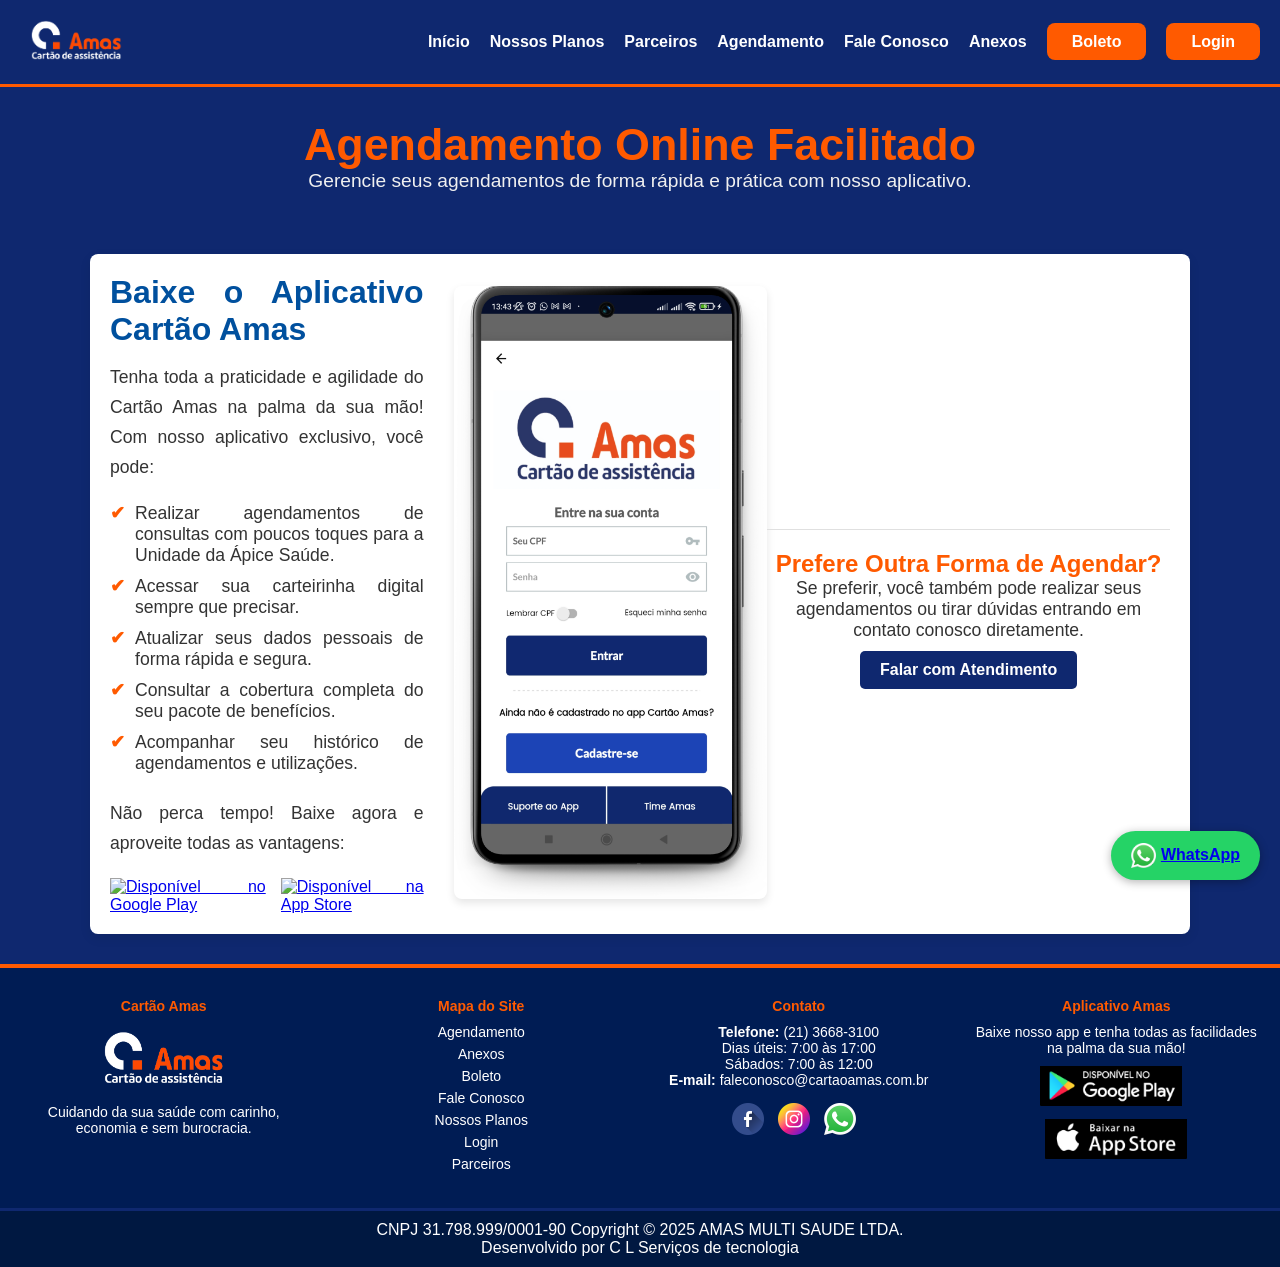
==== agendamento.html @ 590f14ff "update assets" ====
<!DOCTYPE html>
<html lang="pt-BR">
<head>
    <meta charset="UTF-8">
    <meta name="viewport" content="width=device-width, initial-scale=1.0">
    <title>Agendamento Online - Cartão Amas</title>
    <link rel="stylesheet" href="assets/css/style.css">
    <link rel="stylesheet" href="assets/css/main.css">
    <link rel="stylesheet" href="assets/css/footer.css">
    <style>
        /* Estilos específicos para a página Agendamento */
        .page-title-section {
            background-color: #0F286F; /* Azul escuro da marca */
            color: white;
            padding: 2em 20px;
            text-align: center;
        }
        .page-title-section h1 {
            font-size: 2.8em;
            margin: 0;
            color: #FF5A00; /* Laranja para destaque no título */
        }
        .app-promo-container {
            max-width: 1100px;
            margin: 30px auto;
            padding: 20px;
            background-color: #FFFFFF;
            border-radius: 8px;
            box-shadow: 0 4px 12px rgba(0,0,0,0.08);
        }
        .app-promo-content {
            display: flex;
            flex-wrap: wrap;
            align-items: center;
            gap: 30px;
        }
        .app-promo-text {
            flex: 1;
            min-width: 300px;
        }
        .app-promo-text h2 {
            color: #00509e; /* Azul mais escuro */
            font-size: 2em;
            margin-bottom: 15px;
        }
        .app-promo-text p {
            font-size: 1.1em;
            line-height: 1.7;
            color: #333333;
            margin-bottom: 20px;
        }
        .app-benefits-list {
            list-style: none;
            padding-left: 0;
            margin-bottom: 25px;
        }
        .app-benefits-list li {
            font-size: 1.1em;
            color: #333333;
            margin-bottom: 10px;
            padding-left: 25px;
            position: relative;
        }
        .app-benefits-list li::before {
            content: '\2714'; /* Ícone de check */
            color: #FF5A00; /* Laranja */
            position: absolute;
            left: 0;
            font-weight: bold;
        }
        .app-download-buttons {
            display: flex;
            gap: 15px;
            align-items: center;
        }
        .app-download-buttons img {
            height: 50px;
            transition: transform 0.2s ease;
        }
        .app-download-buttons img:hover {
            transform: scale(1.05);
        }
        .app-promo-image {
            flex: 1;
            min-width: 250px;
            text-align: center;
        }
        .app-promo-image img {
            max-width: 100%;
            height: auto;
            border-radius: 8px;
            box-shadow: 0 4px 8px rgba(0,0,0,0.1);
        }
        .alternative-contact {
            margin-top: 30px;
            padding-top: 20px;
            border-top: 1px solid #e0e0e0;
            text-align: center;
            color: #FF5A00;
        }
        .alternative-contact p {
            font-size: 1.1em;
            color: #333333;
            margin-bottom: 10px;
        }
        .alternative-contact .cta-button-secondary {
            background-color: #0F286F;
            color: white;
            padding: 10px 20px;
            text-decoration: none;
            border-radius: 5px;
            font-weight: bold;
            transition: background-color 0.3s ease;
            display: inline-block;
        }
        .alternative-contact .cta-button-secondary:hover {
            background-color: #003d7a;
        }
    </style>
</head>
<body>

    <header class="header">
        <a href="index.html"><img src="/assets/img/logo-amas-sem-fundo.png" alt="Cartão Amas Logo" class="logo"></a>
        <ul class="nav-links">
            <li><a href="index.html">Início</a></li>
            <li><a href="nossos-planos.html">Nossos Planos</a></li>
            <li><a href="parceiros.html">Parceiros</a></li>
            <li><a href="agendamento.html">Agendamento</a></li>
            <li><a href="fale-conosco.html">Fale Conosco</a></li>
            <li><a href="anexos.html">Anexos</a></li>
             <li><a href="https://www.cartaoamas.com.br/AliancaAppNet2/Site/autenticacao/login?t=cpf" target="_blank" class="nav-links-btn">Boleto</a></li> <!-- Link placeholder -->
            <li><a href="https://www.cartaoamas.com.br/AliancaAppNet2/Site/site" target="_blank" class="nav-links-btn">Login</a></li>   <!-- Link placeholder -->
        </ul>
    </header>

    <section class="page-title-section">
        <h1>Agendamento Online Facilitado</h1>
        <p style="font-size: 1.2em; color: #f0f0f0;">Gerencie seus agendamentos de forma rápida e prática com nosso aplicativo.</p>
    </section>

    <main class="app-promo-container">
        <div class="app-promo-content">
            <div class="app-promo-text">
                <h2>Baixe o Aplicativo Cartão Amas</h2>
                <p>Tenha toda a praticidade e agilidade do Cartão Amas na palma da sua mão! Com nosso aplicativo exclusivo, você pode:</p>
                <ul class="app-benefits-list">
                    <li>Realizar agendamentos de consultas com poucos toques para a Unidade da Ápice Saúde.</li>
                    <li>Acessar sua carteirinha digital sempre que precisar.</li>
                    <li>Atualizar seus dados pessoais de forma rápida e segura.</li>
                    <li>Consultar a cobertura completa do seu pacote de benefícios.</li>
                    <li>Acompanhar seu histórico de agendamentos e utilizações.</li>
                </ul>
                <p>Não perca tempo! Baixe agora e aproveite todas as vantagens:</p>
                <div class="app-download-buttons">
                    <a href="https://play.google.com/store/apps/details?id=br.com.amasmultisaude" target="_blank" title="Baixar na Google Play"><img src="..assets/img/loja-android.png" alt="Disponível no Google Play"></a>
                    <a href="https://apps.apple.com/br/app/amas/id1640587993" target="_blank" title="Baixar na App Store"><img src="..assets/img/loja-ios.png" alt="Disponível na App Store"></a>
                </div>
            </div>
            <div class="app-promo-image">
                <!-- Idealmente, uma imagem de um celular mostrando o app -->
                <img src="/assets/img/login-app-amas.png" alt="Aplicativo Cartão Amas">
            </div>
        </div>

        <div class="alternative-contact">
            <h2>Prefere Outra Forma de Agendar?</h2>
            <p>Se preferir, você também pode realizar seus agendamentos ou tirar dúvidas entrando em contato conosco diretamente.</p>
            <a href="fale-conosco.html" class="cta-button-secondary">Falar com Atendimento</a>
        </div>
    </main>

     <div class="whatsapp-float">
        <a href="https://wa.me/552136683100" target="_blank" title="Fale Conosco pelo WhatsApp">
            <img src="/assets/img/whatsapp.png" alt="WhatsApp" style="width:25px; height:25px; vertical-align: middle; margin-right: 5px;">WhatsApp
        </a>
    </div>

    <footer class="footer">
        <div class="footer-container">
            <div class="coluna">
                <h4>Cartão Amas</h4>
                <img src="/assets/img/logo-amas-sem-fundo.png" alt="Logo Amas Rodapé" style="max-width: 150px; margin-bottom: 10px;">
                <p>Cuidando da sua saúde com carinho, economia e sem burocracia.</p>
            </div>
            <div class="coluna">
                <h4>Mapa do Site</h4>
                <ul class="mapa-site">
                    <li><a href="agendamento.html" class="mapa-link">Agendamento</a></li>
                    <li><a href="anexos.html" class="mapa-link">Anexos</a></li>
                    <li><a href="https://www.cartaoamas.com.br/AliancaAppNet2/Site/autenticacao/login?t=cpf" class="mapa-link">Boleto</a></li>
                    <li><a href="fale-conosco.html" class="mapa-link">Fale Conosco</a></li>
                    <li><a href="nossos-planos.html" class="mapa-link">Nossos Planos</a></li>
                    <li><a href="https://www.cartaoamas.com.br/AliancaAppNet2/Site/site" class="mapa-link">Login</a></li>
                    <li><a href="parceiros.html" class="mapa-link">Parceiros</a></li>
                    
                    
                    
                </ul>
            </div>
            <div class="coluna">
                <h4>Contato</h4>
                <p><strong>Telefone:</strong> (21) 3668-3100</p>
                <p>Dias úteis: 7:00 às 17:00</p>
                <p>Sábados: 7:00 às 12:00</p>
                <p><strong>E-mail:</strong> faleconosco@cartaoamas.com.br</p>
                <div class="social-icons" style="margin-top: 15px;">
                    <a href="https://www.facebook.com/cartaoamas" target="_blank"><img src="/assets/img/facebook.png" alt="Facebook"></a>
                    <a href="https://www.instagram.com/cartaoamas/" target="_blank"><img src="assets/img/instagram.png" alt="Instagram"></a>
                    <a href="https://wa.me/552136683100" target="_blank"><img src="/assets/img/whatsapp.png" alt="WhatsApp"></a>
                </div>
            </div>
            <div class="coluna">
                <h4>Aplicativo Amas</h4>
                <p>Baixe nosso app e tenha todas as facilidades na palma da sua mão!</p>
                <a href="https://play.google.com/store/apps/details?id=br.com.amasmultisaude" target="_blank" style="margin-right:10px;"><img src="assets/img/loja-android.png" alt="Google Play" style="height: 40px; margin-top:10px;"></a>
                <a href="https://apps.apple.com/br/app/amas/id1640587993" target="_blank"> <img src="assets/img/loja-ios.png" alt="App Store" style="height: 40px; margin-top:10px;"></a>
            </div>
        </div>
    </footer>
    <div class="footer-last">
        <p style="margin-top: 0px;">CNPJ 31.798.999/0001-90 Copyright © 2025 AMAS MULTI SAUDE LTDA.</p>
        <p>Desenvolvido por C L Serviços de tecnologia</p>
    </div>

    <script src="/assets/scripts/main.js"></script> <!-- Para carrossel e outras interações -->
</body>
</html>
---- assets/css/style.css ----
/* Reset básico */
* {
  margin: 0;
  padding: 0;
  box-sizing: border-box;
}

body {
  width: 100%;
  height: 100vh;
  font-family: 'Segoe UI', sans-serif;
  background-color: #0F286F;
  color: white;
  text-align: justify;

}

/* Cabeçalho */
.header {
  background-color: #0F286F;
  display: flex;
  justify-content: space-between;
  align-items: center;
  padding: 15px 20px;
  border-bottom: 3px solid #FF5A00;
}

.logo {
  height: 50px;
}
/* Menu inicial links*/
.nav-links {
  list-style: none;
  display: flex;
  gap: 20px;
  position: relative;
}
/* Menu inicial transição*/
.nav-links a{
  color: white;
  text-decoration: none;
  transition: 0.5s ease-out;
  font-weight: bold;

}

.nav-links a:hover {
  color: #FF5A00;
  text-decoration: none;
  font-weight: bold;
}
/*Botão menu inicial*/
.nav-links-btn {
  text-decoration: none;
  font-weight: bold;
  background-color: #FF5A00;
  color: white;
  padding: 10px 25px;
  border: none;
  border-radius: 8px;
  transition: color 0.3s ease, background-color 0.3s ease;
}

/* Efeito ao passar o mouse no botão menu inicial */
.nav-links-btn:hover {
  color: #0F286F;
  background-color: #FFD5B0; /* cor opcional mais clara ou mantenha como quiser */
  text-decoration: none;
  cursor: pointer;
}


/* Carrossel */
.carrossel {
  position: relative;
  width: 100%;
  height: 400px;
  overflow: hidden;
}

.slides {
  width: 100%;
  height: 90%;
  position: center;
}

.slide {
  display: none;
  width: 100%;  
  height: 100%;
  object-fit: cover;
  position: absolute;
}

.slide.active {
  display: block;
}

.texto-carrossel {
  position: absolute;
  top: 50%;
  left: 10%;
  transform: translateY(-50%);
  color: white;
  z-index: 2;
}

.texto-carrossel h1 {
  font-size: 2.5rem;
  margin-bottom: 10px;
}

.texto-carrossel p {
  font-size: 1.3rem;
  margin-bottom: 20px;
}

.texto-carrossel .btn {
  background-color: #FF5A00;
  color: white;
  padding: 10px 25px;
  border: none;
  text-decoration: none;
  border-radius: 8px;
  font-weight: bold;
}

/* Botões do carrossel */
.prev, .next {
  position: absolute;
  top: 50%;
  transform: translateY(-50%);
  background-color: rgba(0,0,0,0.4);
  color: white;
  border: none;
  padding: 10px;
  cursor: pointer;
  z-index: 2;
}

.prev { left: 10px; }
.next { right: 10px; }

/* Botão WhatsApp flutuante */
.whatsapp-float {
  position: fixed;
  bottom: 20px;
  right: 20px;
  background-color: #25D366;
  color: white;
  padding: 12px 20px;
  border-radius: 50px;
  text-decoration: none;
  font-weight: bold;
  box-shadow: 0 2px 10px rgba(0,0,0,0.3);
  z-index: 999;
}

/* Botões em geral */
.btn-plano {
  background-color: #FF5A00;
  color: white;
  padding: 10px 20px;
  text-decoration: none;
  border-radius: 8px;
  font-weight: bold;
}



/* Formulário de contato */
.contato form {
  display: flex;
  flex-direction: column;
  gap: 12px;
  margin-top: 20px;
}

.contato input,
.contato textarea {
  padding: 10px;
  border: none;
  border-radius: 5px;
}

.contato textarea {
  resize: vertical;
  min-height: 100px;
}

.contato button.btn {
  background-color: #FF5A00;
  color: white;
  padding: 12px;
  border: none;
  border-radius: 8px;
  cursor: pointer;
  font-weight: bold;
}


.contato-container {
  display: flex;
  flex-wrap: wrap;
  gap: 40px;
  padding: 20px 20px;
}

.coluna-texto {
  flex: 1;
  min-width: 300px;
}

.coluna-form {
  flex: 1;
  min-width: 300px;
  background-color: #002463;
  padding: 20px;
  border-radius: 10px;
}

.coluna-form h2 {
  margin-bottom: 15px;
}

.coluna-form input,
.coluna-form textarea {
  width: 100%;
  margin-bottom: 10px;
  border-radius: 5px;
  padding: 10px;
  border: none;
}

.coluna-form button {
  background-color: #FF5A00;
  color: white;
  padding: 12px;
  border: none;
  border-radius: 8px;
  cursor: pointer;
  font-weight: bold;
  width: 100%;
}
.grid-planos {
  display: grid;
  grid-template-columns: repeat(3, 1fr);
  gap: 20px;
  margin-top: 30px;
}

.plano-card {
  text-align: center;
  text-decoration: none;
  color: white;
  background-color: #002463;
  border-radius: 10px;
  overflow: hidden;
  transition: transform 0.3s ease;
  height: 260px; /* força altura igual */
  display: flex;
  flex-direction: column;
  justify-content: space-between;
}

.plano-card img {
  width: 100%;
  height: 180px;
  object-fit: contain;
  background: white;
  cursor: pointer;
  display: flex;
  align-items: center;
  justify-content: center;
}

.grid-planos :hover {
  transform: scale(1.05);
}

.plano-card span {
  display: block;
  padding: 10px;
  font-weight: bold;
  background-color: #FF5A00;
  color: white;
}

/* invisível mas mantém espaço na grade */
.plano-card.vazio {
  visibility: hidden;
}
  .texto-justificado {
    text-align: justify;
  }
 /* Estilos específicos para a página Parceiros */
        .page-title-section {
            background-color: #0F286F; /* Azul escuro da marca */
            color: white;
            padding: 2em 20px;
            text-align: center;
        }
        .page-title-section h1 {
            font-size: 2.8em;
            margin: 0;
            color: #FF5A00; /* Laranja para destaque no título */
        }
        .partners-container-main {
            max-width: 1100px;
            margin: 30px auto;
            padding: 20px;
        }
        .partner-card {
            background-color: #FFFFFF;
            border-radius: 8px;
            box-shadow: 0 4px 12px rgba(0,0,0,0.08);
            margin-bottom: 30px;
            overflow: hidden; /* Para conter elementos internos */
        }
        .partner-card-header {
            background-color: #00509e; /* Azul mais escuro para cabeçalho do card */
            color: white;
            padding: 20px;
        }
        .partner-card-header h2 {
            margin: 0;
            font-size: 1.8em;
            color: hsl(0, 0%, 100%); /* Laranja para nome do parceiro */
        }
        .partner-card-body {
            padding: 25px;
            display: flex;
            flex-wrap: wrap;
            gap: 25px;
        }
        .partner-description {
            flex: 2;
            min-width: 300px;
            color: #333333;
            line-height: 1.7;
        }
        .partner-description p {
            margin-bottom: 15px;
        }
        .partner-description strong {
            color: #0F286F;
        }
        .partner-specialties {
            flex: 1;
            min-width: 250px;
            background-color: #f4f7f6; /* Fundo levemente cinza para especialidades */
            padding: 20px;
            border-radius: 5px;
        }
        .partner-specialties h3 {
            color: #0F286F;
            margin-top: 0;
            margin-bottom: 10px;
            font-size: 1.3em;
        }
        .partner-specialties ul {
            list-style: none;
            padding: 0;
            columns: 2; /* Divide em duas colunas se houver muitas especialidades */
            column-gap: 20px;
        }
        .partner-specialties ul li {
            margin-bottom: 8px;
            font-size: 1em;
            color: #555555;
            padding-left: 18px;
            position: relative;
        }
        .partner-specialties ul li::before {
            content: '\2023'; /* Bullet point triangular */
            color: #FF5A00;
            position: absolute;
            left: 0;
            font-size: 0.9em;
        }
        .partner-contact-map {
            display: flex;
            flex-wrap: wrap;
            gap: 25px;
            margin-top: 20px;
            padding: 0 25px 25px 25px; /* Padding apenas no corpo, não no header */
        }
        .partner-contact-details {
            flex: 1;
            min-width: 280px;
        }
        .partner-contact-details h3 {
            color: #0F286F;
            margin-bottom: 10px;
            font-size: 1.3em;
        }
        .partner-contact-details p {
            margin-bottom: 8px;
            color: #333333;
        }
        .partner-map {
            flex: 1;
            min-width: 300px;
            min-height: 250px;
            border-radius: 5px;
            overflow: hidden;
        }
        .partner-map iframe {
            width: 100%;
            height: 100%;
            border: 0;
        }
        .partner-site-button {
            display: inline-block;
            background-color: #FF5A00;
            color: white;
            padding: 10px 20px;
            text-decoration: none;
            border-radius: 5px;
            font-weight: bold;
            margin-top: 10px;
            transition: background-color 0.3s ease;
        }
        .partner-site-button:hover {
            background-color: #e04e00;
                    }

          .partner-card img {
            width: 520px;
            height: 190px;
            object-fit: contain;
            background: white;
            cursor: pointer;
            display: flex;
            align-items: center;
            justify-content: center;   
          }       
        /* Para o caso de não haver parceiros */
        .no-partners {
            text-align: center;
            padding: 40px;
            font-size: 1.2em;
            color: #555;
        }
---- assets/css/main.css ----
main{
    padding: 5%;
    display: flex;
    align-items: center;
    justify-content: space-between;
}

/*MAIN CONTENT ==============================================*/
main .main-content{
    display: flex;
    flex-direction: column;
}

main .main-content h2{
    margin-bottom: 2%;

}    
main .main-content .text {
    margin-bottom: 10%;
}  
main .main-content .text p {
    width: 85%;
    font-size: 1.2em;
    font-weight: 300;
}    
/*Imagem planos*/
.imagem-container {
    text-align: center;
    margin: 40px auto;
  }
  
  .imagem-ampliavel {
    max-width: 90%;
    height: auto;
    cursor: pointer;
    border-radius: 10px;
    box-shadow: 0 4px 12px rgba(0, 0, 0, 0.3);
    transition: transform 0.2s ease-in-out;
  }

  
  /* Modal em tela cheia */
  .modal-imagem {
    display: none;
    position: fixed;
    z-index: 9999;
    left: 0;
    top: 0;
    width: 100%;
    height: 100%;
    background-color: rgba(0, 0, 0, 0.95);
    justify-content: center;
    align-items: center;
  }
  
  .modal-imagem img {
    max-width: 75%;
    max-height: 75%;
    border-radius: 10px;
    box-shadow: 0 0 15px black;
    cursor: pointer;
  }
  .titulo-centro {
    text-align: center;
    font-family: Arial, sans-serif;
    font-size: 32px;
    margin-top: 20px;
    color: #FF5A00;;
  }
  /*Agendamento Online*/
  .app-promo {
    background: #0F286F;
    padding: 60px 20px;
  }
  
  .promo-container {
    display: flex;
    flex-wrap: wrap;
    align-items: center;
    justify-content: center;
    max-width: 1100px;
    margin: 0 auto;
  }
  
  .promo-texto {
    flex: 1 1 400px;
    padding: 20px;
  }
  
  .promo-texto h1 {
    font-size: 2em;
    color: #FF5A00;
    margin-bottom: 20px;
  }
  
  .promo-texto p {
    font-size: 1.2em;
    margin-bottom: 20px;
  }
  
  .beneficios-app {
    list-style: none;
    padding: 0;
    margin-bottom: 20px;
  }
  
  .beneficios-app li {
    font-size: 1em;
    margin-bottom: 8px;
  }
  
  .botoes-download {
    display: flex;
    align-items: center;
  }
  
  .promo-imagem {
    flex: 1 1 100px;
    padding: 20px;
    text-align: center;
  }
---- assets/css/footer.css ----
.footer {
    background-color: #001C54;
    color: white;
    padding: 30px 20px;
    border-top: 4px solid #FF5A00;
    font-size: 14px;
  }
  
  .footer-container {
    display: flex;
    flex-wrap: wrap;
    justify-content: space-between;
    gap: 30px;
  }
  
  .coluna {
    flex: 1;
    min-width: 180px;
    text-align: center;
  }
  
  .footer h4 {
    color: #FF5A00;
    margin-bottom: 10px;
  }
  
  .social-icons img {
    width: 32px;
    margin-right: 10px;
    
  }
  .social-icons img:hover {
    transform: scale(1.2);
    transition: transform 0.3s ease;
  }
  
  .mapa-site {
    list-style: none;
    padding: 0;
    margin: 0;
  }
  
  .mapa-site li {
    margin-bottom: 6px;
  }
  
  .mapa-link {
    color: white;
    text-decoration: none;
    transition: transform 0.3s ease, color 0.3s ease;
  }
  
  .mapa-link:hover {
    transform: translateX(6px);
    color: #FF5A00;
  }
  
  /* Responsivo */
  @media (max-width: 768px) {
    .footer-container {
      flex-direction: column;
      text-align: center;
    }
  }
  
  
  .footer-last {
    margin-top: 3px;
    background-color:#001841;
    text-align: center;
    width: 100%;
    clear: both;
    color: white;
    padding: 10px 10px;
  }
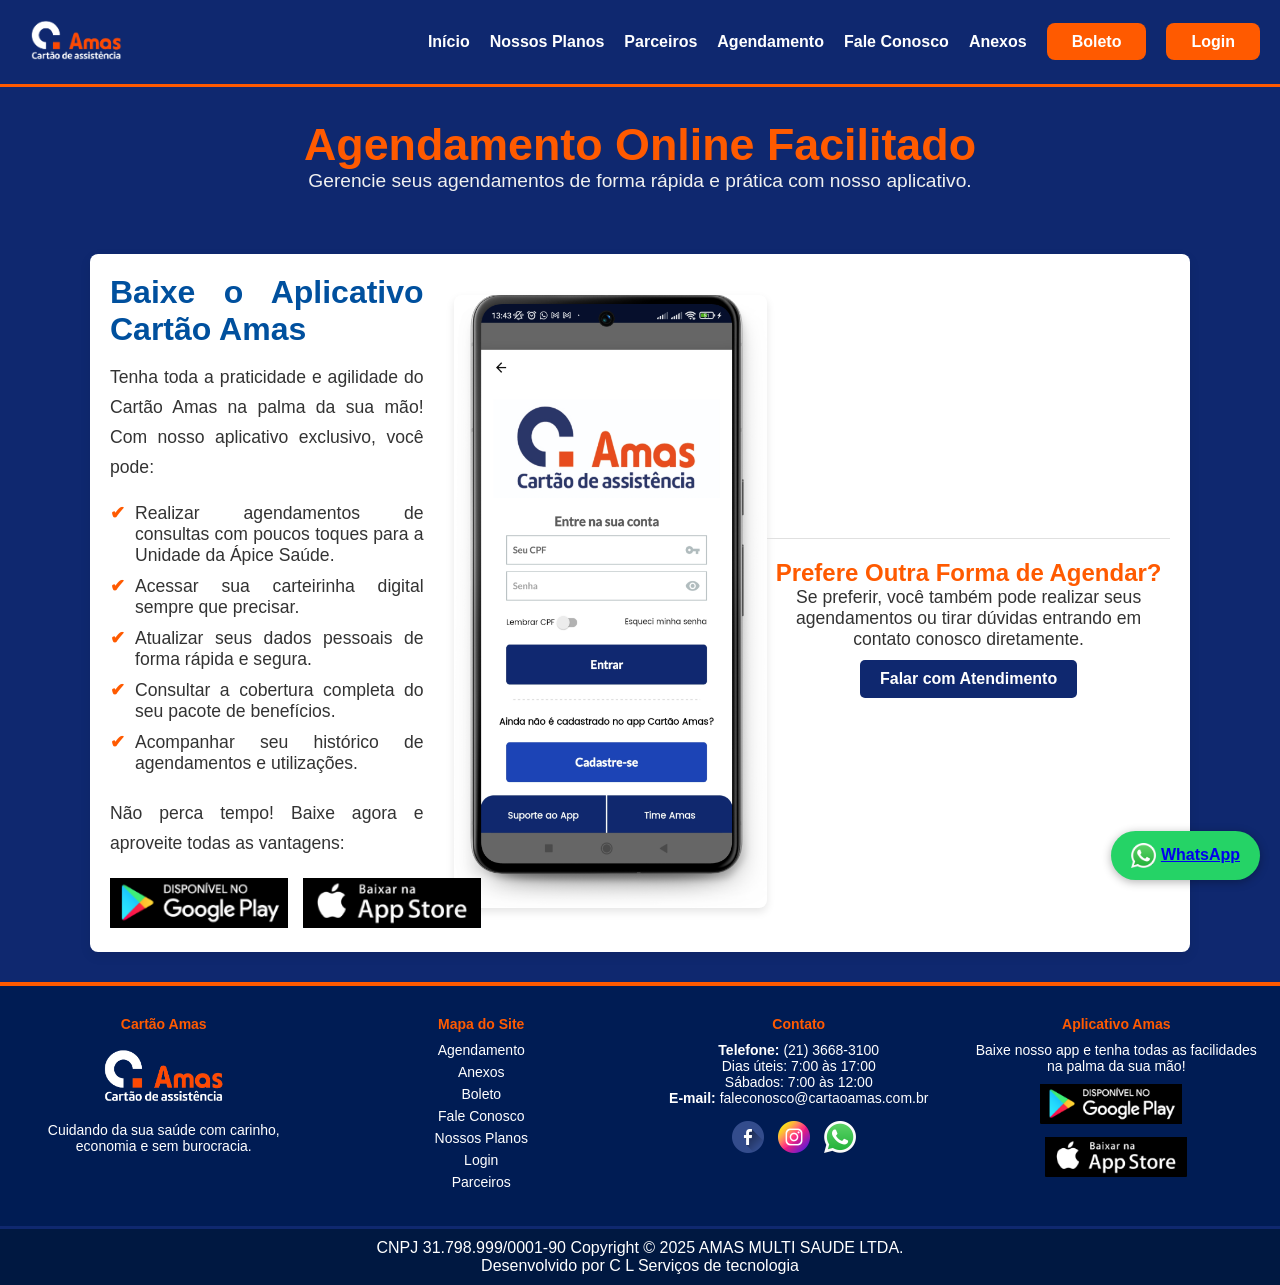
==== commit 9abd5961: "update agendamento" ====
--- a/agendamento.html
+++ b/agendamento.html
@@ -121,7 +121,7 @@
 <body>
 
     <header class="header">
-        <a href="index.html"><img src="/assets/img/logo-amas-sem-fundo.png" alt="Cartão Amas Logo" class="logo"></a>
+        <a href="index.html"><img src="assets/img/logo-amas-sem-fundo.png" alt="Cartão Amas Logo" class="logo"></a>
         <ul class="nav-links">
             <li><a href="index.html">Início</a></li>
             <li><a href="nossos-planos.html">Nossos Planos</a></li>
@@ -153,13 +153,13 @@
                 </ul>
                 <p>Não perca tempo! Baixe agora e aproveite todas as vantagens:</p>
                 <div class="app-download-buttons">
-                    <a href="https://play.google.com/store/apps/details?id=br.com.amasmultisaude" target="_blank" title="Baixar na Google Play"><img src="..assets/img/loja-android.png" alt="Disponível no Google Play"></a>
-                    <a href="https://apps.apple.com/br/app/amas/id1640587993" target="_blank" title="Baixar na App Store"><img src="..assets/img/loja-ios.png" alt="Disponível na App Store"></a>
+                    <a href="https://play.google.com/store/apps/details?id=br.com.amasmultisaude" target="_blank" title="Baixar na Google Play"><img src="assets/img/loja-android.png" alt="Disponível no Google Play"></a>
+                    <a href="https://apps.apple.com/br/app/amas/id1640587993" target="_blank" title="Baixar na App Store"><img src="assets/img/loja-ios.png" alt="Disponível na App Store"></a>
                 </div>
             </div>
             <div class="app-promo-image">
                 <!-- Idealmente, uma imagem de um celular mostrando o app -->
-                <img src="/assets/img/login-app-amas.png" alt="Aplicativo Cartão Amas">
+                <img src="assets/img/login-app-amas.png" alt="Aplicativo Cartão Amas">
             </div>
         </div>
 
@@ -172,7 +172,7 @@
 
      <div class="whatsapp-float">
         <a href="https://wa.me/552136683100" target="_blank" title="Fale Conosco pelo WhatsApp">
-            <img src="/assets/img/whatsapp.png" alt="WhatsApp" style="width:25px; height:25px; vertical-align: middle; margin-right: 5px;">WhatsApp
+            <img src="assets/img/whatsapp.png" alt="WhatsApp" style="width:25px; height:25px; vertical-align: middle; margin-right: 5px;">WhatsApp
         </a>
     </div>
 
@@ -180,7 +180,7 @@
         <div class="footer-container">
             <div class="coluna">
                 <h4>Cartão Amas</h4>
-                <img src="/assets/img/logo-amas-sem-fundo.png" alt="Logo Amas Rodapé" style="max-width: 150px; margin-bottom: 10px;">
+                <img src="assets/img/logo-amas-sem-fundo.png" alt="Logo Amas Rodapé" style="max-width: 150px; margin-bottom: 10px;">
                 <p>Cuidando da sua saúde com carinho, economia e sem burocracia.</p>
             </div>
             <div class="coluna">
@@ -205,9 +205,9 @@
                 <p>Sábados: 7:00 às 12:00</p>
                 <p><strong>E-mail:</strong> faleconosco@cartaoamas.com.br</p>
                 <div class="social-icons" style="margin-top: 15px;">
-                    <a href="https://www.facebook.com/cartaoamas" target="_blank"><img src="/assets/img/facebook.png" alt="Facebook"></a>
+                    <a href="https://www.facebook.com/cartaoamas" target="_blank"><img src="assets/img/facebook.png" alt="Facebook"></a>
                     <a href="https://www.instagram.com/cartaoamas/" target="_blank"><img src="assets/img/instagram.png" alt="Instagram"></a>
-                    <a href="https://wa.me/552136683100" target="_blank"><img src="/assets/img/whatsapp.png" alt="WhatsApp"></a>
+                    <a href="https://wa.me/552136683100" target="_blank"><img src="assets/img/whatsapp.png" alt="WhatsApp"></a>
                 </div>
             </div>
             <div class="coluna">
@@ -223,6 +223,6 @@
         <p>Desenvolvido por C L Serviços de tecnologia</p>
     </div>
 
-    <script src="/assets/scripts/main.js"></script> <!-- Para carrossel e outras interações -->
+    <script src="assets/scripts/main.js"></script> <!-- Para carrossel e outras interações -->
 </body>
 </html>
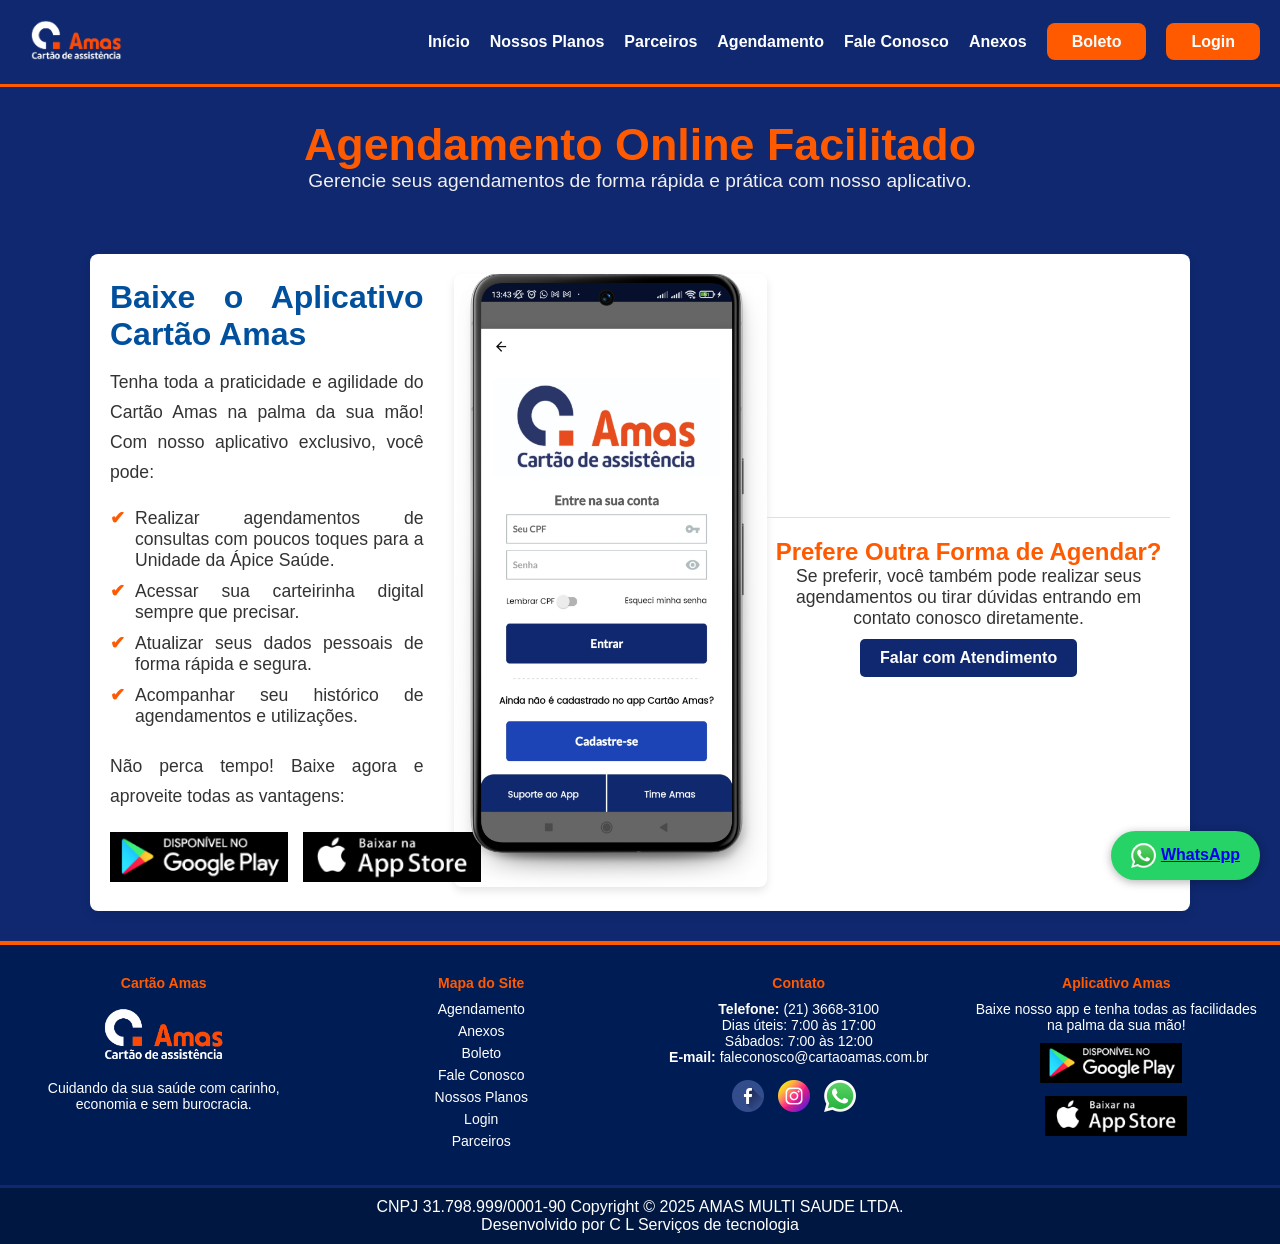
==== commit e74123e4: "ajuste da página agendamento" ====
--- a/agendamento.html
+++ b/agendamento.html
@@ -148,7 +148,6 @@
                     <li>Realizar agendamentos de consultas com poucos toques para a Unidade da Ápice Saúde.</li>
                     <li>Acessar sua carteirinha digital sempre que precisar.</li>
                     <li>Atualizar seus dados pessoais de forma rápida e segura.</li>
-                    <li>Consultar a cobertura completa do seu pacote de benefícios.</li>
                     <li>Acompanhar seu histórico de agendamentos e utilizações.</li>
                 </ul>
                 <p>Não perca tempo! Baixe agora e aproveite todas as vantagens:</p>
